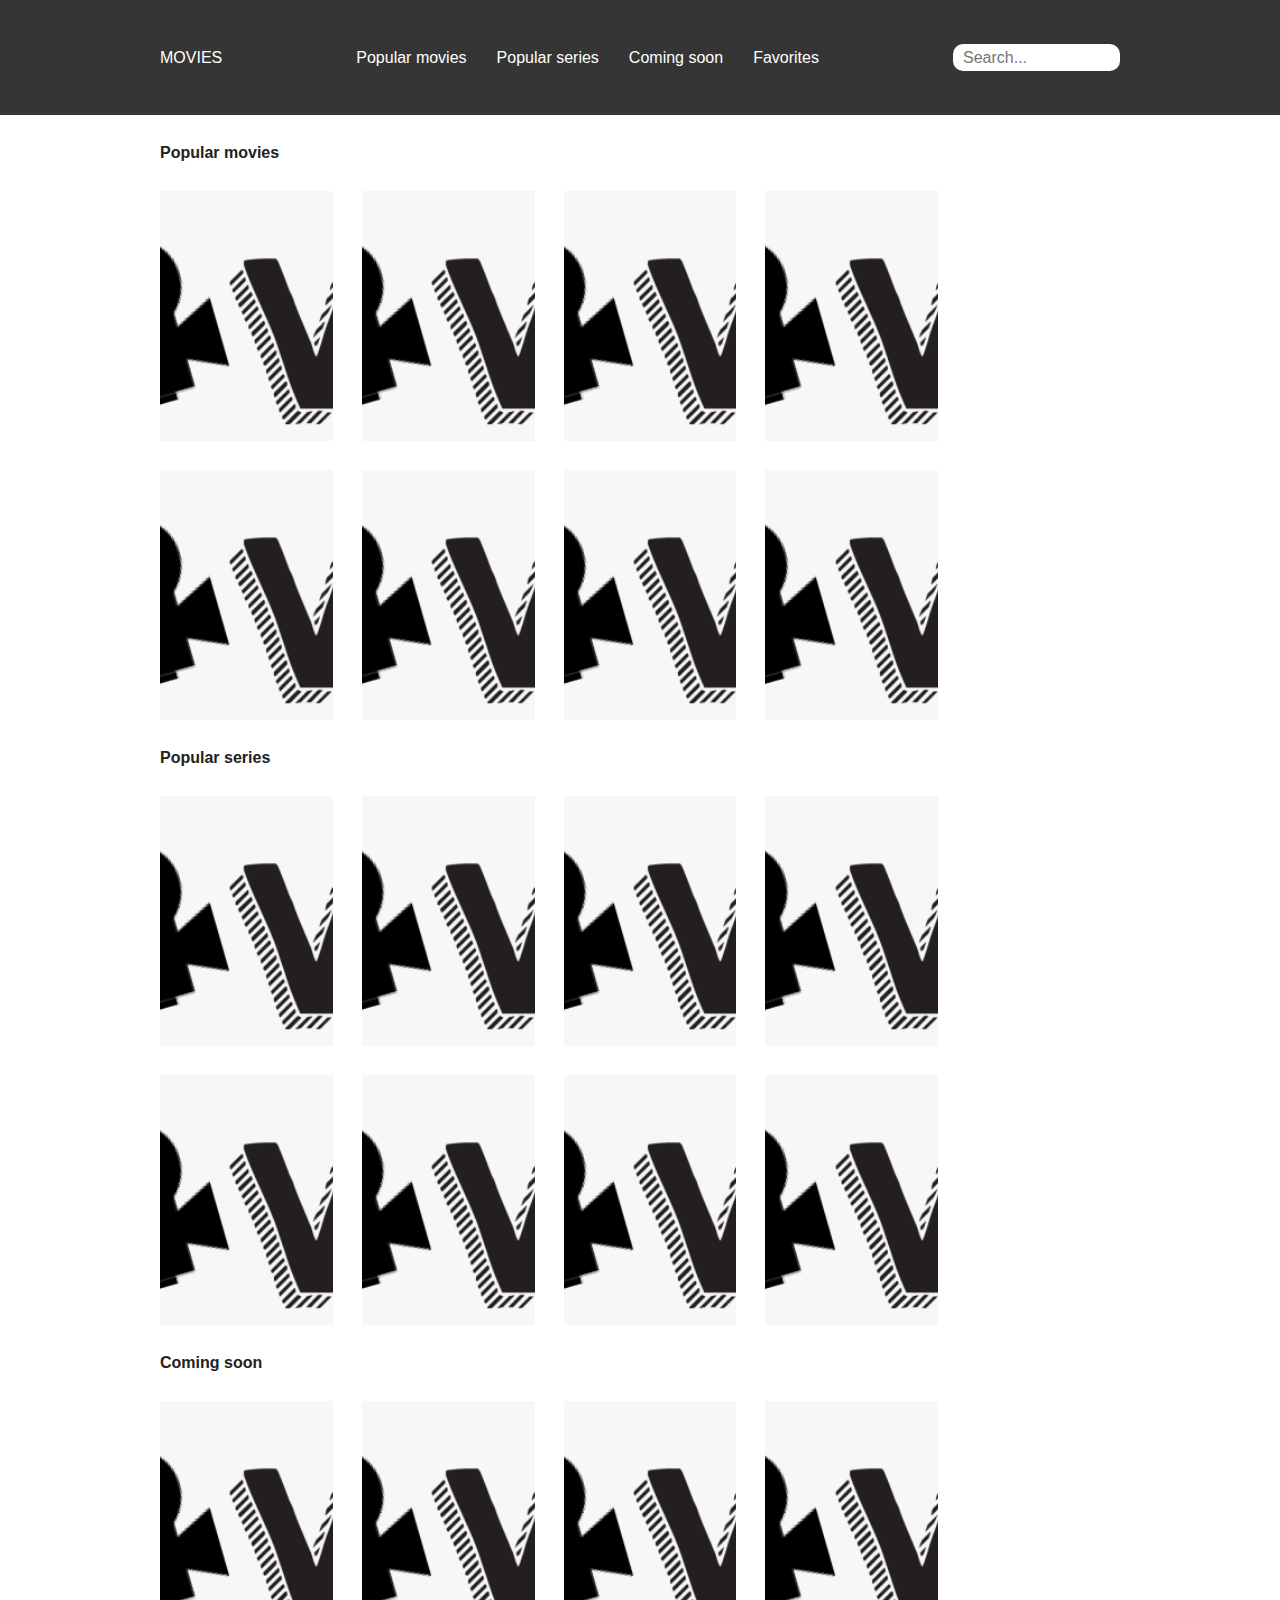
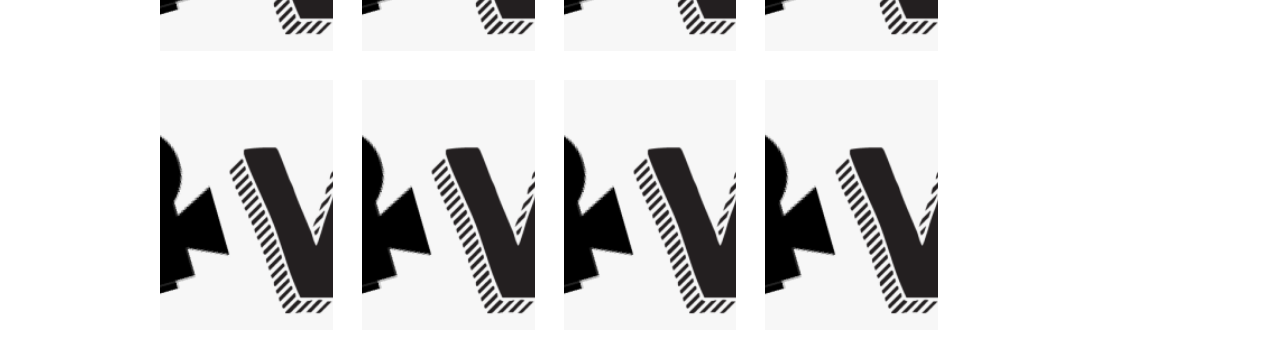
==== index.html @ 9b763e58 "first commit" ====
<!DOCTYPE html>
<html lang="en">
<head>
    <meta charset="UTF-8">
    <meta name="viewport" content="width=device-width, initial-scale=1.0">
    <link rel="stylesheet" href="css/cssreset.css">    
    <link rel="stylesheet" href="css/index.css">    
    <title>Movies</title>
</head>
<body>
    <header class="header">
        <div>
            <p>MOVIES</p>
        </div>
        <nav class="header__menu">
            <ul>
              <li><a href="#">Popular movies</a></li>
              <li><a href="#">Popular series</a></li>
              <li><a href="#">Coming soon</a></li>
              <li><a href="#">Favorites</a></li>
            </ul>
        </nav>
        <form class="search__field">
            <input type="search" name="search" id="search" placeholder="Search...">
        </form>
    </header>

    <main class="main container">
        <section class="popular-movies">
            <h1 class="movies__header">Popular movies</h1>
            <div class="movies__gallery">
                <!--Здесь будут фильмы-->
                <img src="img/movies.png" alt="">
                <img src="img/movies.png" alt="">
                <img src="img/movies.png" alt="">
                <img src="img/movies.png" alt="">
                <img src="img/movies.png" alt="">
                <img src="img/movies.png" alt="">
                <img src="img/movies.png" alt="">
                <img src="img/movies.png" alt="">
            </div>
        </section>



        <section class="popular-series">
            <h1 class="movies__header">Popular series</h1>
            <div class="movies__gallery">
                <!--Здесь будут фильмы-->
                <img src="img/movies.png" alt="">
                <img src="img/movies.png" alt="">
                <img src="img/movies.png" alt="">
                <img src="img/movies.png" alt="">
                <img src="img/movies.png" alt="">
                <img src="img/movies.png" alt="">
                <img src="img/movies.png" alt="">
                <img src="img/movies.png" alt="">
            </div>
        </section>
        <section class="coming-soon">
            <h1 class="movies__header">Coming soon</h1>
            <div class="movies__gallery">
                <!--Здесь будут фильмы-->
                <img src="img/movies.png" alt="">
                <img src="img/movies.png" alt="">
                <img src="img/movies.png" alt="">
                <img src="img/movies.png" alt="">
                <img src="img/movies.png" alt="">
                <img src="img/movies.png" alt="">
                <img src="img/movies.png" alt="">
                <img src="img/movies.png" alt="">
            </div>
        </section>
    </main>
    <script src="js/index.js"></script>
</body>
</html>
---- css/cssreset.css ----
/* http://meyerweb.com/eric/tools/css/reset/
   v2.0-modified | 20110126
   License: none (public domain)
*/

html, body, div, span, applet, object, iframe,
h1, h2, h3, h4, h5, h6, p, blockquote, pre,
a, abbr, acronym, address, big, cite, code,
del, dfn, em, img, ins, kbd, q, s, samp,
small, strike, strong, sub, sup, tt, var,
b, u, i, center,
dl, dt, dd, ol, ul, li,
fieldset, form, label, legend,
table, caption, tbody, tfoot, thead, tr, th, td,
article, aside, canvas, details, embed,
figure, figcaption, footer, header, hgroup,
menu, nav, output, ruby, section, summary,
time, mark, audio, video {
    margin: 0;
	padding: 0;
	border: 0;
	font-size: 100%;
	/* font: inherit; */
	vertical-align: baseline;
}
*, *::before, *::after {
    box-sizing: border-box;
  }
button, input, a, textarea {
    outline: none;
    border: none;
    cursor: pointer;
    font: inherit;
  }
a {
    color: unset; 
  }
  
  a,
  a:hover {
    text-decoration: none; 
  }
  
  button,
  input,
  a,
  textarea {
    outline: none;
    border: none;
    cursor: pointer;
    font: inherit; 
  }

/* make sure to set some focus styles for accessibility */
:focus {
    outline: 0;
}

/* HTML5 display-role reset for older browsers */
article, aside, details, figcaption, figure,
footer, header, hgroup, menu, nav, section {
	display: block;
}

body {
	line-height: 1;
}

ol, ul {
	list-style: none;
}

blockquote, q {
	quotes: none;
}

blockquote:before, blockquote:after,
q:before, q:after {
	content: '';
	content: none;
}

table {
	border-collapse: collapse;
	border-spacing: 0;
}

input[type=search]::-webkit-search-cancel-button,
input[type=search]::-webkit-search-decoration,
input[type=search]::-webkit-search-results-button,
input[type=search]::-webkit-search-results-decoration {
    -webkit-appearance: none;
    -moz-appearance: none;
}

input[type=search] {
    -webkit-appearance: none;
    -moz-appearance: none;
    -webkit-box-sizing: content-box;
    -moz-box-sizing: content-box;
    box-sizing: content-box;
}

textarea {
    overflow: auto;
    vertical-align: top;
    resize: vertical;
}

/**
 * Correct `inline-block` display not defined in IE 6/7/8/9 and Firefox 3.
 */

audio,
canvas,
video {
    display: inline-block;
    *display: inline;
    *zoom: 1;
    max-width: 100%;
}

/**
 * Prevent modern browsers from displaying `audio` without controls.
 * Remove excess height in iOS 5 devices.
 */

audio:not([controls]) {
    display: none;
    height: 0;
}

/**
 * Address styling not present in IE 7/8/9, Firefox 3, and Safari 4.
 * Known issue: no IE 6 support.
 */

[hidden] {
    display: none;
}

/**
 * 1. Correct text resizing oddly in IE 6/7 when body `font-size` is set using
 *    `em` units.
 * 2. Prevent iOS text size adjust after orientation change, without disabling
 *    user zoom.
 */

html {
    font-size: 100%; /* 1 */
    -webkit-text-size-adjust: 100%; /* 2 */
    -ms-text-size-adjust: 100%; /* 2 */
}

/**
 * Address `outline` inconsistency between Chrome and other browsers.
 */

a:focus {
    outline: thin dotted;
}

/**
 * Improve readability when focused and also mouse hovered in all browsers.
 */

a:active,
a:hover {
    outline: 0;
}

/**
 * 1. Remove border when inside `a` element in IE 6/7/8/9 and Firefox 3.
 * 2. Improve image quality when scaled in IE 7.
 */

img {
    border: 0; /* 1 */
    -ms-interpolation-mode: bicubic; /* 2 */
}

/**
 * Address margin not present in IE 6/7/8/9, Safari 5, and Opera 11.
 */

figure {
    margin: 0;
}

/**
 * Correct margin displayed oddly in IE 6/7.
 */

form {
    margin: 0;
}

/**
 * Define consistent border, margin, and padding.
 */

fieldset {
    border: 1px solid #c0c0c0;
    margin: 0 2px;
    padding: 0.35em 0.625em 0.75em;
}

/**
 * 1. Correct color not being inherited in IE 6/7/8/9.
 * 2. Correct text not wrapping in Firefox 3.
 * 3. Correct alignment displayed oddly in IE 6/7.
 */

legend {
    border: 0; /* 1 */
    padding: 0;
    white-space: normal; /* 2 */
    *margin-left: -7px; /* 3 */
}

/**
 * 1. Correct font size not being inherited in all browsers.
 * 2. Address margins set differently in IE 6/7, Firefox 3+, Safari 5,
 *    and Chrome.
 * 3. Improve appearance and consistency in all browsers.
 */

button,
input,
select,
textarea {
    font-size: 100%; /* 1 */
    margin: 0; /* 2 */
    vertical-align: baseline; /* 3 */
    *vertical-align: middle; /* 3 */
}

/**
 * Address Firefox 3+ setting `line-height` on `input` using `!important` in
 * the UA stylesheet.
 */

button,
input {
    line-height: normal;
}

/**
 * Address inconsistent `text-transform` inheritance for `button` and `select`.
 * All other form control elements do not inherit `text-transform` values.
 * Correct `button` style inheritance in Chrome, Safari 5+, and IE 6+.
 * Correct `select` style inheritance in Firefox 4+ and Opera.
 */

button,
select {
    text-transform: none;
}

/**
 * 1. Avoid the WebKit bug in Android 4.0.* where (2) destroys native `audio`
 *    and `video` controls.
 * 2. Correct inability to style clickable `input` types in iOS.
 * 3. Improve usability and consistency of cursor style between image-type
 *    `input` and others.
 * 4. Remove inner spacing in IE 7 without affecting normal text inputs.
 *    Known issue: inner spacing remains in IE 6.
 */

button,
html input[type="button"], /* 1 */
input[type="reset"],
input[type="submit"] {
    -webkit-appearance: button; /* 2 */
    cursor: pointer; /* 3 */
    *overflow: visible;  /* 4 */
}

/**
 * Re-set default cursor for disabled elements.
 */

button[disabled],
html input[disabled] {
    cursor: default;
}

/**
 * 1. Address box sizing set to content-box in IE 8/9.
 * 2. Remove excess padding in IE 8/9.
 * 3. Remove excess padding in IE 7.
 *    Known issue: excess padding remains in IE 6.
 */

input[type="checkbox"],
input[type="radio"] {
    box-sizing: border-box; /* 1 */
    padding: 0; /* 2 */
    *height: 13px; /* 3 */
    *width: 13px; /* 3 */
}

/**
 * 1. Address `appearance` set to `searchfield` in Safari 5 and Chrome.
 * 2. Address `box-sizing` set to `border-box` in Safari 5 and Chrome
 *    (include `-moz` to future-proof).
 */

input[type="search"] {
    -webkit-appearance: textfield; /* 1 */
    -moz-box-sizing: content-box;
    -webkit-box-sizing: content-box; /* 2 */
    box-sizing: content-box;
}

/**
 * Remove inner padding and search cancel button in Safari 5 and Chrome
 * on OS X.
 */

input[type="search"]::-webkit-search-cancel-button,
input[type="search"]::-webkit-search-decoration {
    -webkit-appearance: none;
}

/**
 * Remove inner padding and border in Firefox 3+.
 */

button::-moz-focus-inner,
input::-moz-focus-inner {
    border: 0;
    padding: 0;
}

/**
 * 1. Remove default vertical scrollbar in IE 6/7/8/9.
 * 2. Improve readability and alignment in all browsers.
 */

textarea {
    overflow: auto; /* 1 */
    vertical-align: top; /* 2 */
}

/**
 * Remove most spacing between table cells.
 */

table {
    border-collapse: collapse;
    border-spacing: 0;
}

html,
button,
input,
select,
textarea {
    color: #222;
}


::-moz-selection {
    background: #b3d4fc;
    text-shadow: none;
}

::selection {
    background: #b3d4fc;
    text-shadow: none;
}

img {
    vertical-align: middle;
}

fieldset {
    border: 0;
    margin: 0;
    padding: 0;
}

textarea {
    resize: vertical;
}

.chromeframe {
    margin: 0.2em 0;
    background: #ccc;
    color: #000;
    padding: 0.2em 0;
}
---- css/index.css ----
body{
    font-family: Verdana, Geneva, Tahoma, sans-serif;
}
.container{
    margin-left: 160px;
    margin-right: 160px;
    
}
/******************** HEADER ********************/
.header{
    padding: 0 160px 0 160px;
    width: 100%;
    height: 115px;
    background-color: rgb(53, 53, 53);
    display: flex;
    justify-content: space-between;
    align-items: center;
    color: white;
}
/* navigation menu */
.header__menu ul{
    display: flex;
    justify-content: space-between;
}
.header__menu li{
    margin: 0px 15px 0px 15px;
}
/* search field */
#search{
    width: 155px;
    height: 25px;
    padding-left: 10px;
    border-radius: 10px;
    cursor: text;
}
/******************** MAIN ********************/
.main{
    /* margin-top: 30px; */
}
.movies__header{
    margin-top: 30px ;
    margin-bottom: 30px;
}
.movies__gallery {
    display: flex;
    flex-wrap: wrap;
    justify-content: flex-start;
    margin-bottom: 20px;
    gap:29px;
}
  
.movies__gallery img {
    width: 18%;
    height: 250px;
    /* margin:10px 10px 10px 10px; */
    object-fit: cover;
}
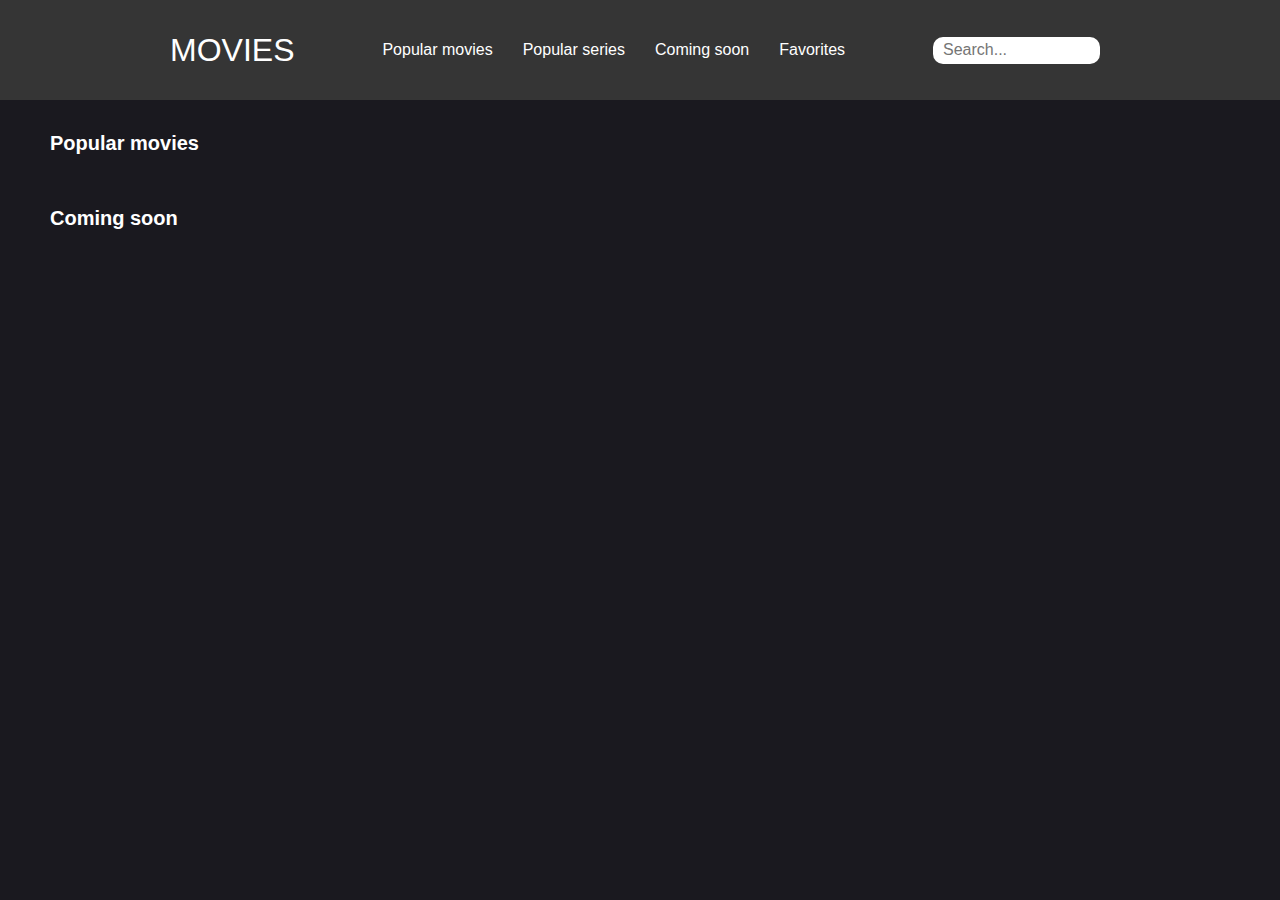
==== commit 2475c1a3: "fix searching function" ====
--- a/index.html
+++ b/index.html
@@ -10,67 +10,32 @@
 <body>
     <header class="header">
         <div>
-            <p>MOVIES</p>
+            <a href="index.html" class="header__logo">MOVIES</a>
         </div>
         <nav class="header__menu">
             <ul>
               <li><a href="#">Popular movies</a></li>
               <li><a href="#">Popular series</a></li>
               <li><a href="#">Coming soon</a></li>
-              <li><a href="#">Favorites</a></li>
+              <li><a href="#" onclick="showFavorites()">Favorites</a></li>
             </ul>
         </nav>
-        <form class="search__field">
-            <input type="search" name="search" id="search" placeholder="Search...">
+        <form class="header__search__form">
+            <input type="search" name="search" class="header__search" placeholder="Search...">
         </form>
     </header>
 
     <main class="main container">
+
         <section class="popular-movies">
             <h1 class="movies__header">Popular movies</h1>
-            <div class="movies__gallery">
-                <!--Здесь будут фильмы-->
-                <img src="img/movies.png" alt="">
-                <img src="img/movies.png" alt="">
-                <img src="img/movies.png" alt="">
-                <img src="img/movies.png" alt="">
-                <img src="img/movies.png" alt="">
-                <img src="img/movies.png" alt="">
-                <img src="img/movies.png" alt="">
-                <img src="img/movies.png" alt="">
-            </div>
-        </section>
-
-
-
-        <section class="popular-series">
-            <h1 class="movies__header">Popular series</h1>
-            <div class="movies__gallery">
-                <!--Здесь будут фильмы-->
-                <img src="img/movies.png" alt="">
-                <img src="img/movies.png" alt="">
-                <img src="img/movies.png" alt="">
-                <img src="img/movies.png" alt="">
-                <img src="img/movies.png" alt="">
-                <img src="img/movies.png" alt="">
-                <img src="img/movies.png" alt="">
-                <img src="img/movies.png" alt="">
-            </div>
+            <div class="movies"></div>
         </section>
         <section class="coming-soon">
             <h1 class="movies__header">Coming soon</h1>
-            <div class="movies__gallery">
-                <!--Здесь будут фильмы-->
-                <img src="img/movies.png" alt="">
-                <img src="img/movies.png" alt="">
-                <img src="img/movies.png" alt="">
-                <img src="img/movies.png" alt="">
-                <img src="img/movies.png" alt="">
-                <img src="img/movies.png" alt="">
-                <img src="img/movies.png" alt="">
-                <img src="img/movies.png" alt="">
-            </div>
+            <div class="movies"></div>
         </section>
+
     </main>
     <script src="js/index.js"></script>
 </body>
--- a/css/index.css
+++ b/css/index.css
@@ -1,57 +1,158 @@
 body{
     font-family: Verdana, Geneva, Tahoma, sans-serif;
+    background-color: #1a191f;
 }
+
 .container{
-    margin-left: 160px;
-    margin-right: 160px;
+    max-width: 1200px;
+    margin: 0 auto;
     
 }
+
+
+
 /******************** HEADER ********************/
 .header{
-    padding: 0 160px 0 160px;
+    padding: 0 180px 0 170px;
     width: 100%;
-    height: 115px;
+    height: 100px;
     background-color: rgb(53, 53, 53);
     display: flex;
     justify-content: space-between;
     align-items: center;
     color: white;
 }
-/* navigation menu */
+
+.header__logo{
+    font-size: 32px;
+}
+
 .header__menu ul{
     display: flex;
     justify-content: space-between;
 }
+
 .header__menu li{
     margin: 0px 15px 0px 15px;
 }
-/* search field */
-#search{
+
+.header__search{
     width: 155px;
     height: 25px;
     padding-left: 10px;
     border-radius: 10px;
     cursor: text;
 }
+
+
+
 /******************** MAIN ********************/
-.main{
-    /* margin-top: 30px; */
-}
-.movies__header{
-    margin-top: 30px ;
-    margin-bottom: 30px;
-}
-.movies__gallery {
+.movies{
     display: flex;
     flex-wrap: wrap;
     justify-content: flex-start;
-    margin-bottom: 20px;
-    gap:29px;
+    gap: 4%;
 }
-  
-.movies__gallery img {
-    width: 18%;
-    height: 250px;
-    /* margin:10px 10px 10px 10px; */
-    object-fit: cover;
+.movies__header{
+    margin:33px 0 22px 10px;
+    color: white;
+    font-size: 20px;
 }
+
+.movie{
+    width: 240px;
+    margin: 10px;
+    position: relative;
+}
+
+.movie__cover-inner{
+    position: relative;
+    height: 360px;
+}
+
+.movie__cover{
+    max-width: 100%;
+    height: 100%;
+}
+
+.movie__cover--darkened{
+    background-color: black;
+    opacity: 0.1;
+    position: absolute;
+    top: 0;
+    right: 0;
+    left: 0;
+    max-width: 100%;
+    height: 100%;
+    z-index: 1;
+}
+
+.movie__cover--darkened:hover{
+    background-color: grey;
+    cursor: pointer;
+}
+
+.movie__info{
+    padding: 10px 0;
+}
+
+.movie__title{
+    font-size: 16px;
+    color: white;
+    display: flex;
+    margin-top: 8px;
+    margin-bottom: 8px;
+}
+
+.movie__year{
+    font-size: 16px;
+    color: white;
+}
+
+.movie__category{
+    font-size: 14px;
+    color: #ffd80e;
+}
+
+.movie__average{
+    position: absolute;
+    top: 10px;
+    left: 10px;
+    border-radius: 50%;
+    width: 36px;
+    height: 36px;
+    display: flex;
+    justify-content: center;
+    align-items: center;
+    background-color: #1a191f;
+    color: white;
+    font-size: 14px;
+}
+
+.movie__average--green{
+    border: 1px solid green;
+}
+
+.movie__average--orange{
+    border: 1px solid orange;
+}
+.movie__average--red{
+    border: 1px solid red;
+}
+
+.movie__favorite{
+    position: absolute;
+    top: 70%;
+    right: 10px;
+    width: 30px;
+    height: 30px;
+    display: flex;
+    justify-content: center;
+    align-items: center;
+    background-color: white;
+    z-index: 1;
+}
+.movie__favorite{
+    cursor: pointer;
+}
+/********** HEART FAVORITE ***********/
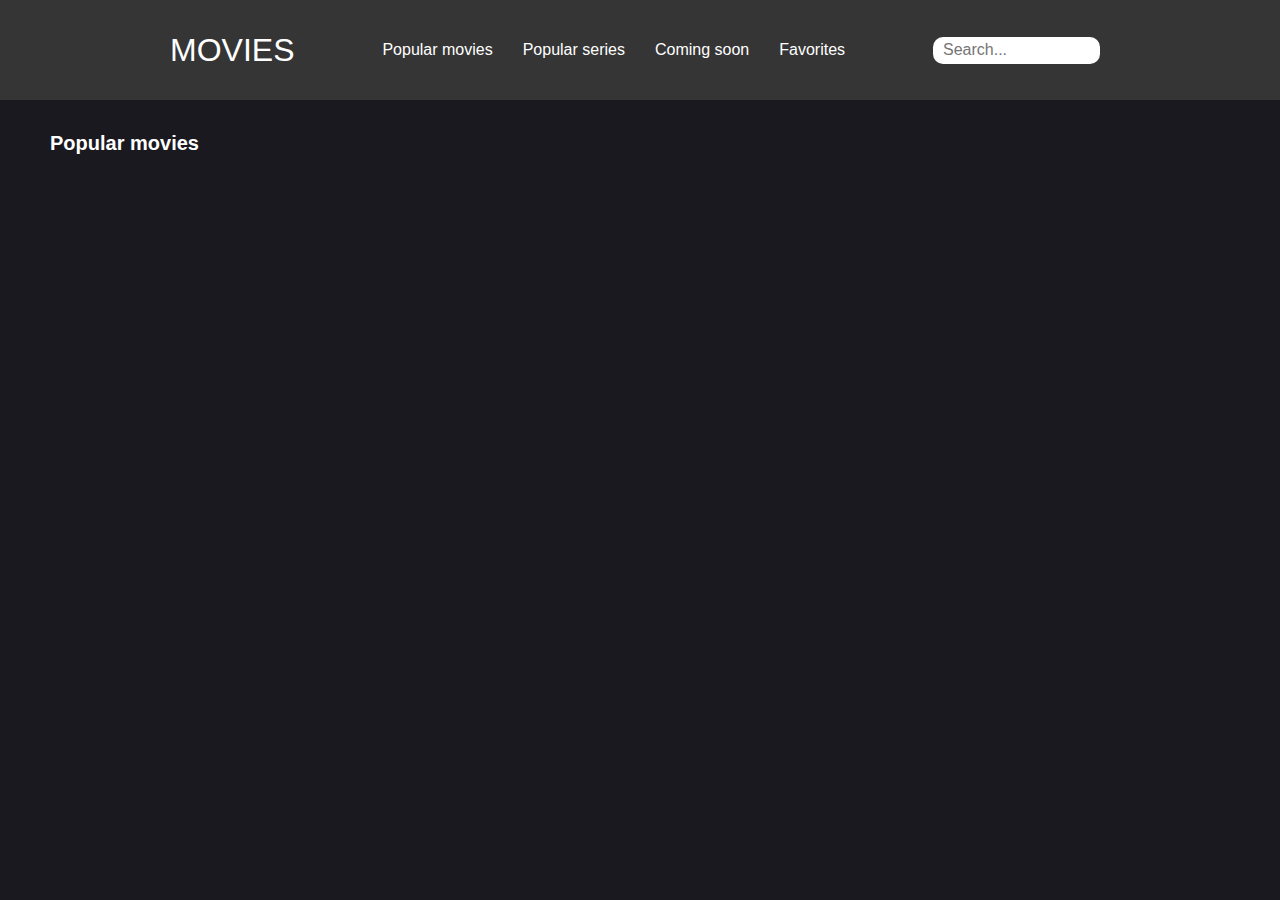
==== commit da9a5a00: "fix bags add favorite" ====
--- a/index.html
+++ b/index.html
@@ -19,7 +19,7 @@
               <li><a href="#">Coming soon</a></li>
               <li><a href="#" onclick="showFavorites()">Favorites</a></li>
             </ul>
-        </nav>
+        </nav>  
         <form class="header__search__form">
             <input type="search" name="search" class="header__search" placeholder="Search...">
         </form>
@@ -31,12 +31,9 @@
             <h1 class="movies__header">Popular movies</h1>
             <div class="movies"></div>
         </section>
-        <section class="coming-soon">
-            <h1 class="movies__header">Coming soon</h1>
-            <div class="movies"></div>
-        </section>
 
     </main>
+    <script src="js/favorite.js"></script>
     <script src="js/index.js"></script>
 </body>
 </html>--- a/css/index.css
+++ b/css/index.css
@@ -112,6 +112,9 @@
 .movie__category{
     font-size: 14px;
     color: #ffd80e;
+         white-space: nowrap; /* Предотвращает перенос слов на новую строку */
+        overflow: hidden; /* Скрытие любого текста, который выходит за пределы блока */
+        text-overflow: ellipsis; /* Добавляет многоточие в конце блока, если текст выходит за его пределы */
 }
 
 .movie__average{
